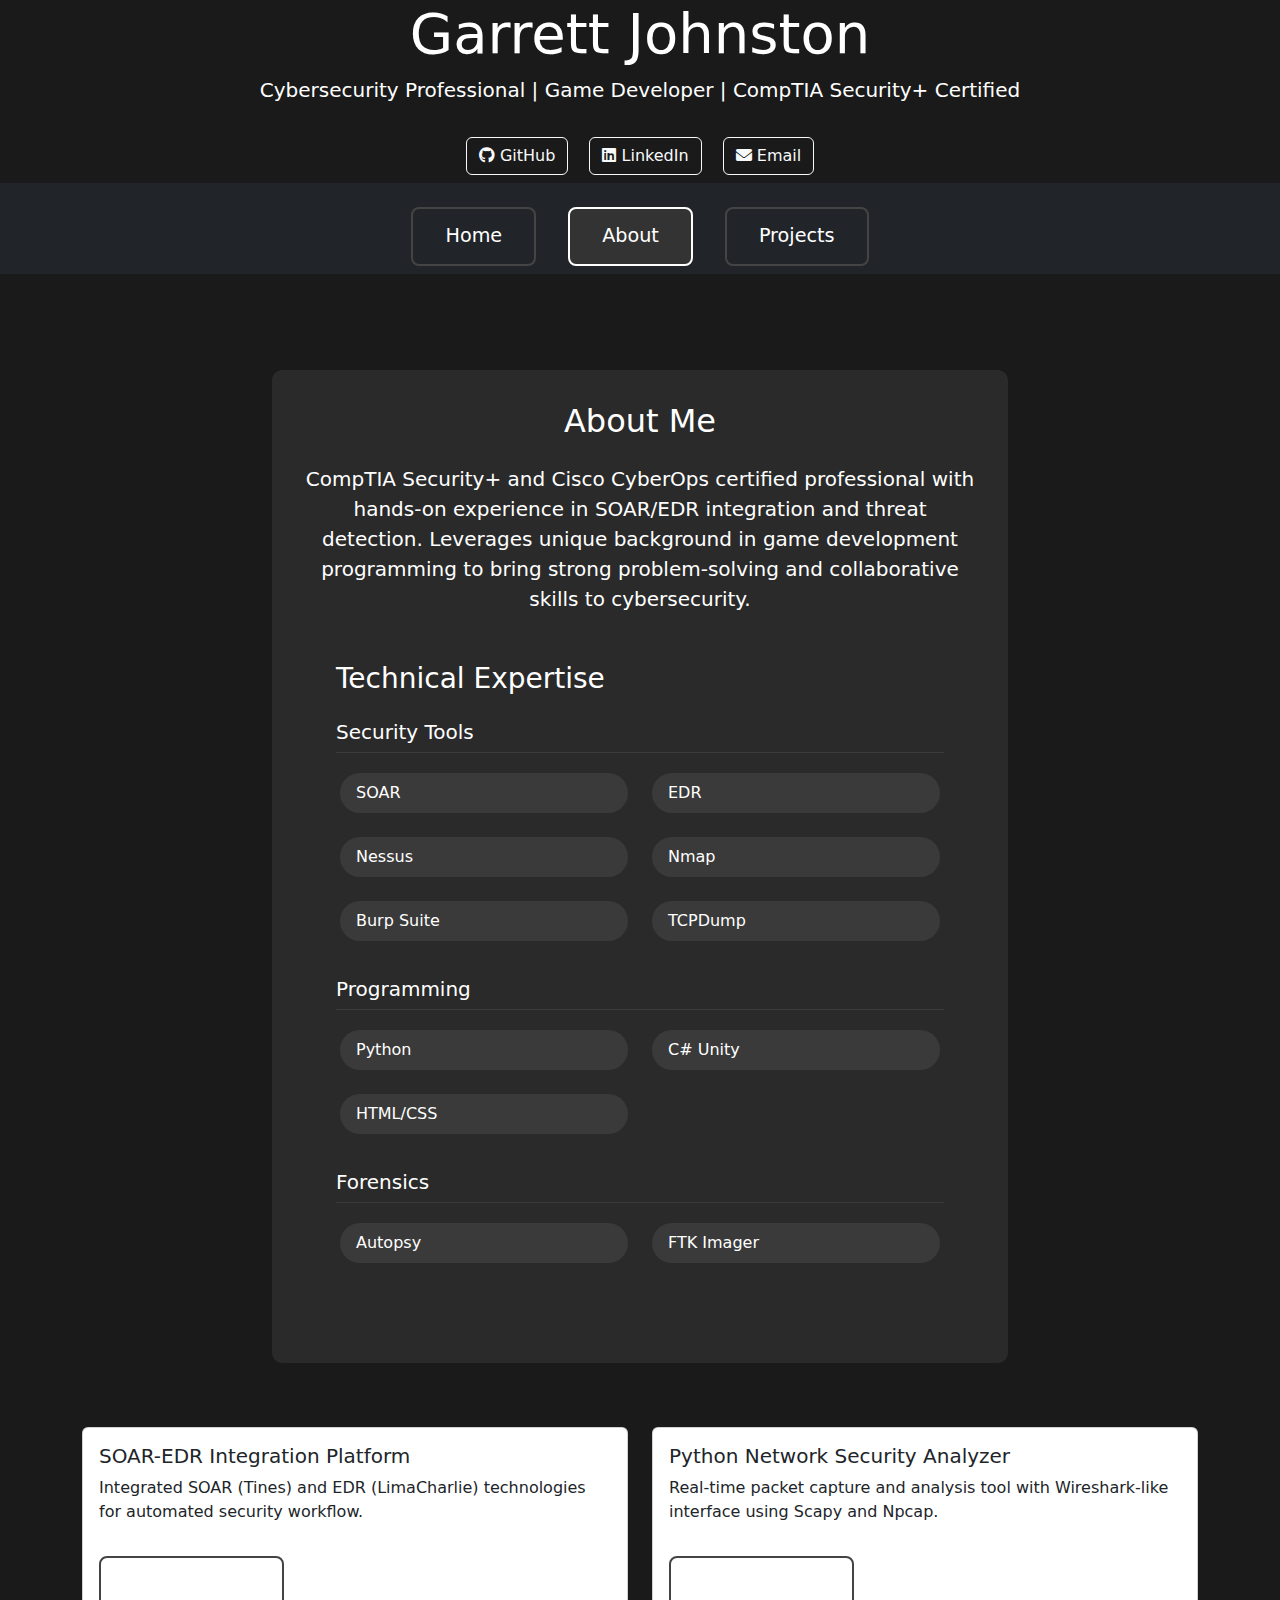
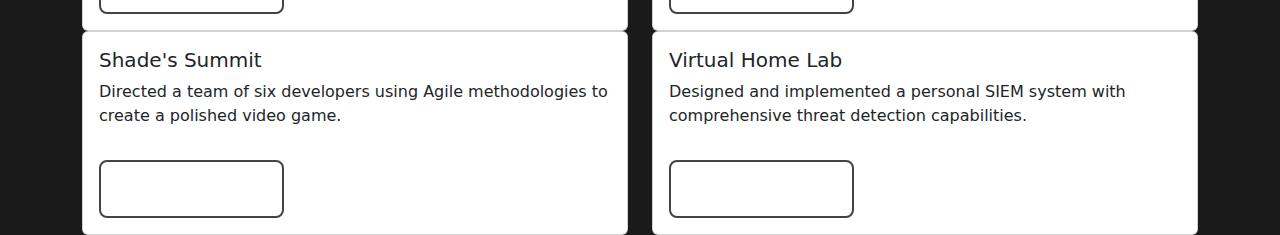
==== about.html @ 57355a37 "Website Tabs" ====
<!DOCTYPE html>
<html lang="en">
<head>
    <meta charset="UTF-8">
    <meta name="viewport" content="width=device-width, initial-scale=1.0">
    <title>About Me - Garrett Johnston</title>
    <link href="https://cdn.jsdelivr.net/npm/bootstrap@5.3.0/dist/css/bootstrap.min.css" rel="stylesheet">
    <link rel="stylesheet" href="https://cdnjs.cloudflare.com/ajax/libs/font-awesome/6.0.0/css/all.min.css">
    <style>
        body {
            background-color: #1a1a1a;
            color: white;
        }
        .about-section {
            padding: 4rem 0;
        }
        .profile-photo {
            max-width: 250px;
            border-radius: 50%;
            margin-bottom: 2rem;
        }
        .bio {
            background: #2a2a2a;
            padding: 2rem;
            border-radius: 10px;
        }
        .skill-badge {
            background: #3a3a3a;
            padding: 0.5rem 1rem;
            margin: 0.25rem;
            border-radius: 20px;
            display: inline-block;
        }
        .skills-section {
            text-align: left;
            padding: 2rem;
        }
        .skills-category {
            margin-bottom: 2rem;
        }
        .skills-category h5 {
            border-bottom: 1px solid #3a3a3a;
            padding-bottom: 0.5rem;
            margin-bottom: 1rem;
        }
        .skills-grid {
            display: grid;
            grid-template-columns: repeat(auto-fill, minmax(200px, 1fr));
            gap: 1rem;
        }
        .navbar {
            margin-bottom: 2rem;
        }
        .nav-link, .btn-custom {
            font-size: 1.2rem;
            padding: 0.8rem 2rem !important;
            border: 2px solid #444;
            border-radius: 8px;
            transition: all 0.3s ease;
            color: #ffffff !important;
            text-align: center;
            display: inline-block;
            text-decoration: none;
            margin-top: 1rem;
            background-color: transparent;
        }

        .nav-link:hover, .btn-custom:hover {
            background-color: #333;
            border-color: #fff;
            transform: translateY(-2px);
            box-shadow: 0 5px 15px rgba(0,0,0,0.3);
            color: #ffffff !important;
        }

        .nav-link.active {
            background-color: #333;
            border-color: #fff;
            color: #ffffff !important;
        }

        .navbar-nav {
            width: 100%;
            display: flex;
            justify-content: center;
            gap: 2rem;
        }

        .navbar .container {
            display: flex;
            justify-content: center;
        }

        .nav-item {
            display: flex;
            justify-content: center;
        }
    </style>
</head>
<body>
    <!-- Hero Section -->
    <section class="hero-section">
        <div class="container text-center">
            <h1 class="display-4">Garrett Johnston</h1>
            <p class="lead">Cybersecurity Professional | Game Developer | CompTIA Security+ Certified</p>
            <div class="social-buttons mt-4">
                <a href="https://github.com/Garrett-M-Johnston" class="btn btn-outline-light m-2">
                    <i class="fab fa-github"></i> GitHub
                </a>
                <a href="https://www.linkedin.com/in/garrett-johnston-cybersec" class="btn btn-outline-light m-2">
                    <i class="fab fa-linkedin"></i> LinkedIn
                </a>
                <a href="mailto:garrett.michael.johnston@gmail.com" class="btn btn-outline-light m-2">
                    <i class="fas fa-envelope"></i> Email
                </a>
            </div>
        </div>
    </section>

    <nav class="navbar navbar-expand-lg navbar-dark bg-dark">
        <div class="container">
            <button class="navbar-toggler" type="button" data-bs-toggle="collapse" data-bs-target="#navbarNav">
                <span class="navbar-toggler-icon"></span>
            </button>
            <div class="collapse navbar-collapse" id="navbarNav">
                <ul class="navbar-nav">
                    <li class="nav-item">
                        <a class="nav-link" href="index.html">Home</a>
                    </li>
                    <li class="nav-item">
                        <a class="nav-link active" href="about.html">About</a>
                    </li>
                    <li class="nav-item">
                        <a class="nav-link" href="projects.html">Projects</a>
                    </li>
                </ul>
            </div>
        </div>
    </nav>

    <main>
        <section class="about-section">
            <div class="container">
                <div class="row">
                    <div class="col-md-8 mx-auto">
                        <div class="bio text-center">
                            <h2 class="mb-4">About Me</h2>
                            <p class="lead">
                                CompTIA Security+ and Cisco CyberOps certified professional with hands-on experience in SOAR/EDR integration and threat detection. 
                                Leverages unique background in game development programming to bring strong problem-solving and collaborative skills to cybersecurity.
                            </p>
                            
                            <div class="skills-section">
                                <h3 class="mb-4">Technical Expertise</h3>
                                
                                <div class="skills-category">
                                    <h5>Security Tools</h5>
                                    <div class="skills-grid">
                                        <span class="skill-badge">SOAR</span>
                                        <span class="skill-badge">EDR</span>
                                        <span class="skill-badge">Nessus</span>
                                        <span class="skill-badge">Nmap</span>
                                        <span class="skill-badge">Burp Suite</span>
                                        <span class="skill-badge">TCPDump</span>
                                    </div>
                                </div>
                                
                                <div class="skills-category">
                                    <h5>Programming</h5>
                                    <div class="skills-grid">
                                        <span class="skill-badge">Python</span>
                                        <span class="skill-badge">C# Unity</span>
                                        <span class="skill-badge">HTML/CSS</span>
                                    </div>
                                </div>
                                
                                <div class="skills-category">
                                    <h5>Forensics</h5>
                                    <div class="skills-grid">
                                        <span class="skill-badge">Autopsy</span>
                                        <span class="skill-badge">FTK Imager</span>
                                    </div>
                                </div>
                            </div>
                        </div>
                    </div>
                </div>
            </div>
        </section>

        <section class="projects-section">
            <div class="container">
                <div class="row">
                    <div class="col-md-6">
                        <div class="card project-card">
                            <div class="card-body">
                                <h5 class="card-title">SOAR-EDR Integration Platform</h5>
                                <p class="card-text">Integrated SOAR (Tines) and EDR (LimaCharlie) technologies for automated security workflow.</p>
                                <a href="https://github.com/Garrett-M-Johnston" class="nav-link">View Project</a>
                            </div>
                        </div>
                    </div>
                    <div class="col-md-6">
                        <div class="card project-card">
                            <div class="card-body">
                                <h5 class="card-title">Python Network Security Analyzer</h5>
                                <p class="card-text">Real-time packet capture and analysis tool with Wireshark-like interface using Scapy and Npcap.</p>
                                <a href="https://github.com/Garrett-M-Johnston/Python-Network-Security-Analyzer-Suite-" class="nav-link">View Project</a>
                            </div>
                        </div>
                    </div>
                    <div class="col-md-6">
                        <div class="card project-card">
                            <div class="card-body">
                                <h5 class="card-title">Shade's Summit</h5>
                                <p class="card-text">Directed a team of six developers using Agile methodologies to create a polished video game.</p>
                                <a href="https://sites.google.com/view/shades-summit/home/play-our-game?authuser=0" class="nav-link">View Project</a>
                            </div>
                        </div>
                    </div>
                    <div class="col-md-6">
                        <div class="card project-card">
                            <div class="card-body">
                                <h5 class="card-title">Virtual Home Lab</h5>
                                <p class="card-text">Designed and implemented a personal SIEM system with comprehensive threat detection capabilities.</p>
                                <a href="https://github.com/Garrett-M-Johnston" class="nav-link">View Project</a>
                            </div>
                        </div>
                    </div>
                </div>
            </div>
        </section>
    </main>

    <script src="https://cdn.jsdelivr.net/npm/bootstrap@5.3.0/dist/js/bootstrap.bundle.min.js"></script>
</body>
</html>
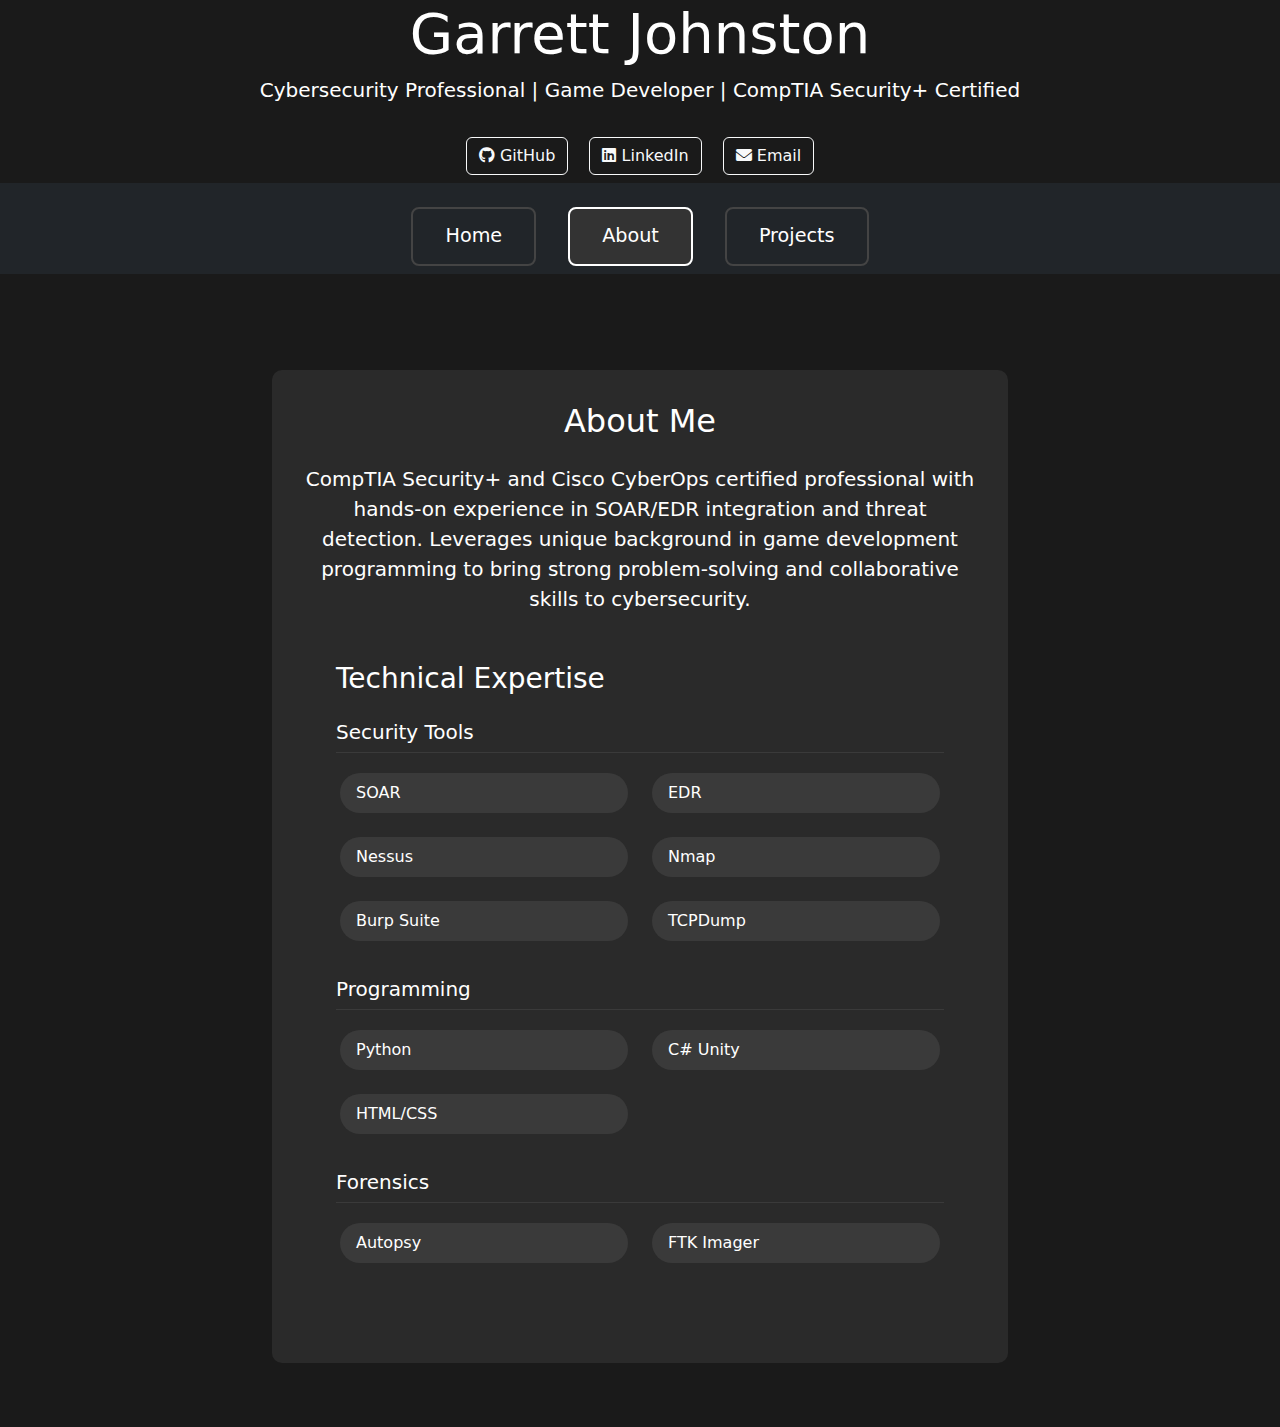
==== commit d3eb4547: "minor changes" ====
--- a/about.html
+++ b/about.html
@@ -188,48 +188,6 @@
             </div>
         </section>
 
-        <section class="projects-section">
-            <div class="container">
-                <div class="row">
-                    <div class="col-md-6">
-                        <div class="card project-card">
-                            <div class="card-body">
-                                <h5 class="card-title">SOAR-EDR Integration Platform</h5>
-                                <p class="card-text">Integrated SOAR (Tines) and EDR (LimaCharlie) technologies for automated security workflow.</p>
-                                <a href="https://github.com/Garrett-M-Johnston" class="nav-link">View Project</a>
-                            </div>
-                        </div>
-                    </div>
-                    <div class="col-md-6">
-                        <div class="card project-card">
-                            <div class="card-body">
-                                <h5 class="card-title">Python Network Security Analyzer</h5>
-                                <p class="card-text">Real-time packet capture and analysis tool with Wireshark-like interface using Scapy and Npcap.</p>
-                                <a href="https://github.com/Garrett-M-Johnston/Python-Network-Security-Analyzer-Suite-" class="nav-link">View Project</a>
-                            </div>
-                        </div>
-                    </div>
-                    <div class="col-md-6">
-                        <div class="card project-card">
-                            <div class="card-body">
-                                <h5 class="card-title">Shade's Summit</h5>
-                                <p class="card-text">Directed a team of six developers using Agile methodologies to create a polished video game.</p>
-                                <a href="https://sites.google.com/view/shades-summit/home/play-our-game?authuser=0" class="nav-link">View Project</a>
-                            </div>
-                        </div>
-                    </div>
-                    <div class="col-md-6">
-                        <div class="card project-card">
-                            <div class="card-body">
-                                <h5 class="card-title">Virtual Home Lab</h5>
-                                <p class="card-text">Designed and implemented a personal SIEM system with comprehensive threat detection capabilities.</p>
-                                <a href="https://github.com/Garrett-M-Johnston" class="nav-link">View Project</a>
-                            </div>
-                        </div>
-                    </div>
-                </div>
-            </div>
-        </section>
     </main>
 
     <script src="https://cdn.jsdelivr.net/npm/bootstrap@5.3.0/dist/js/bootstrap.bundle.min.js"></script>
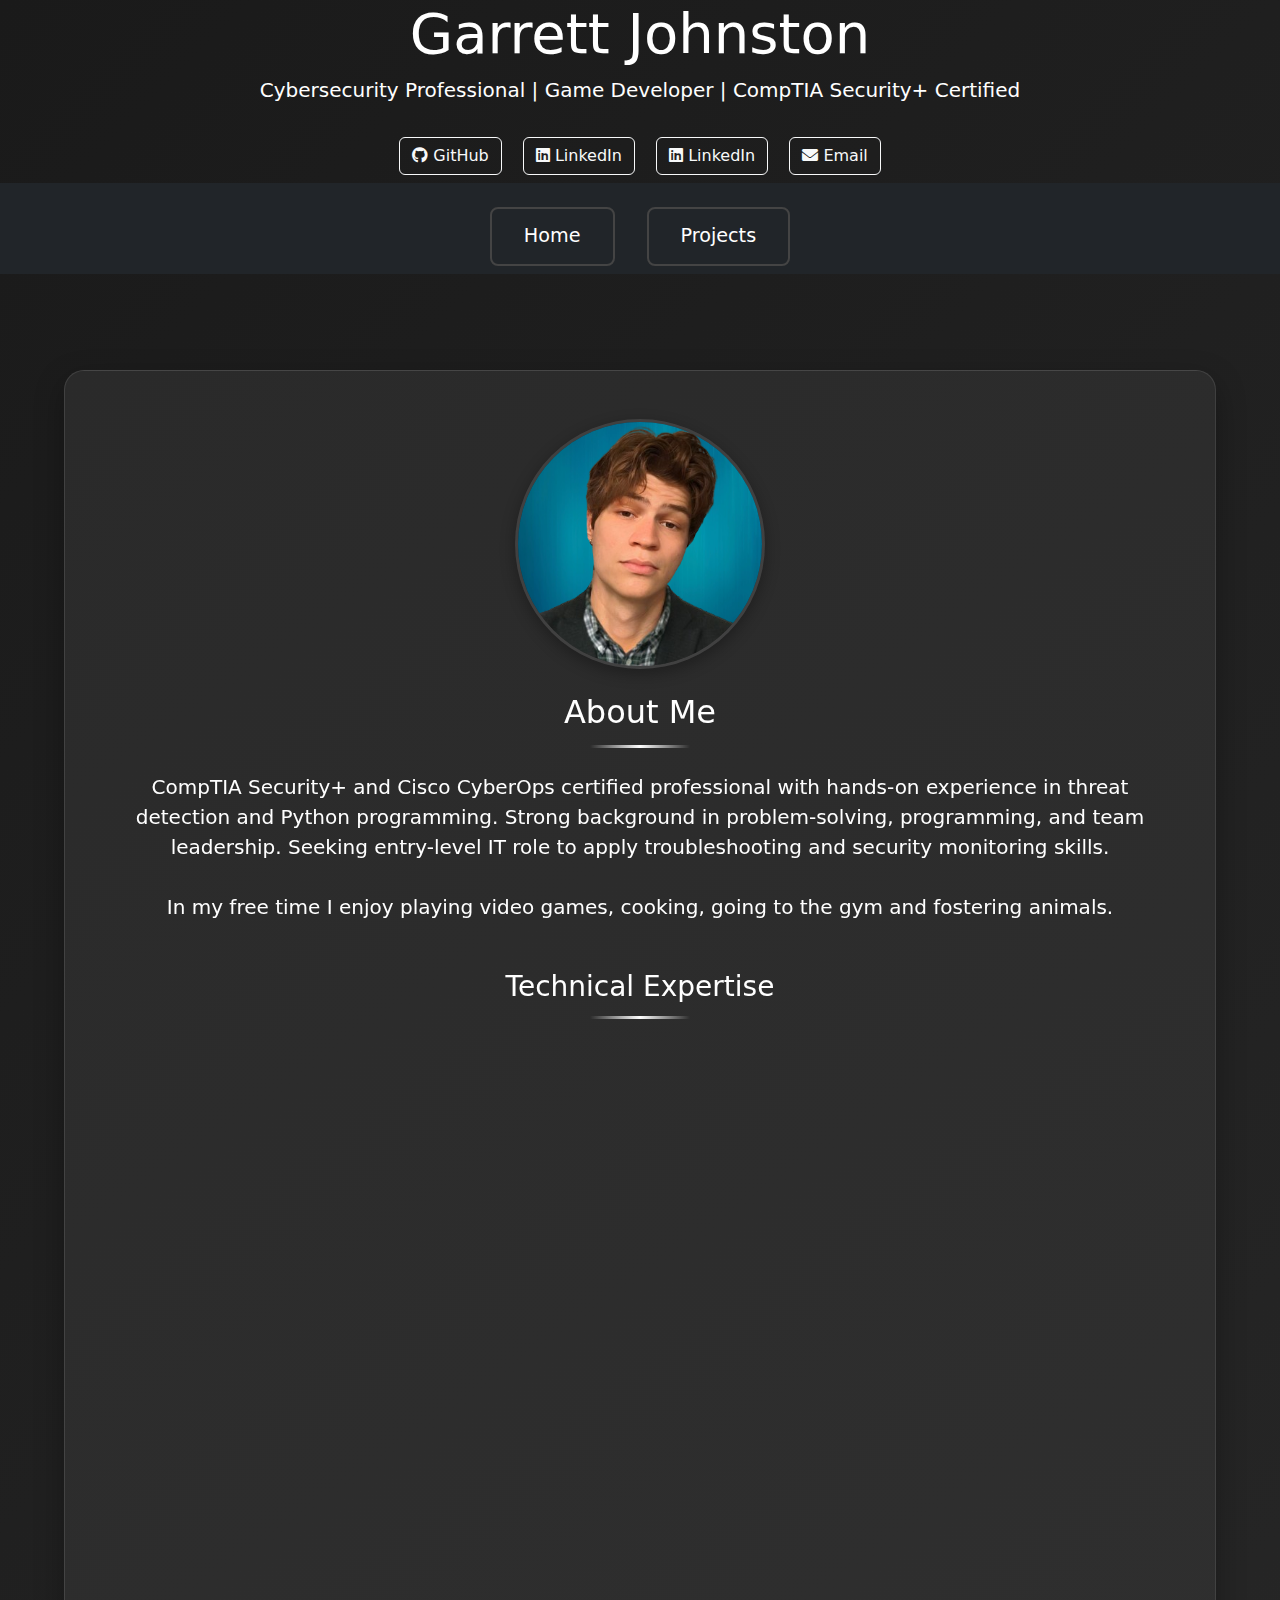
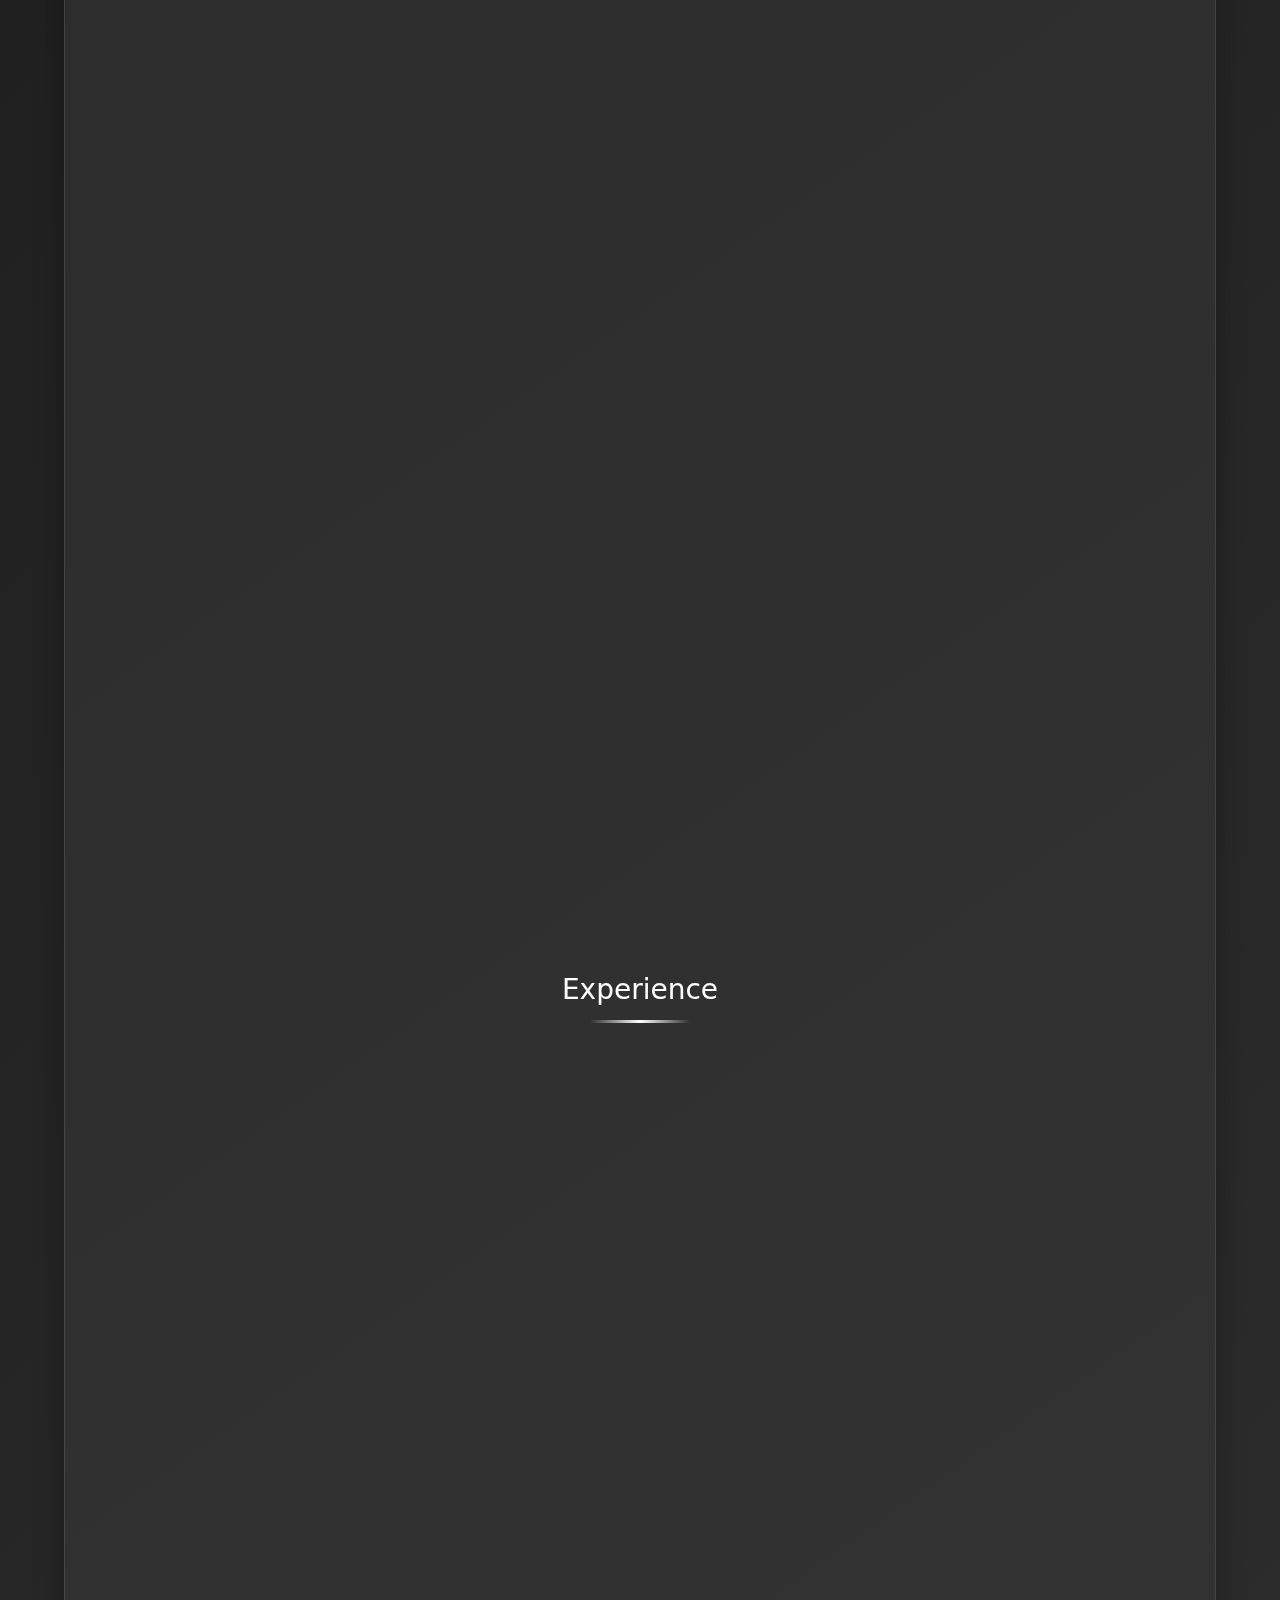
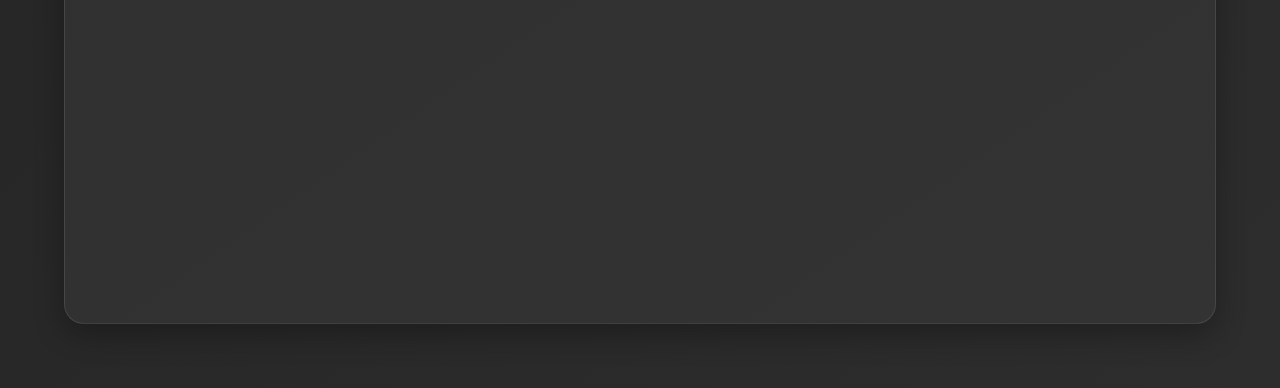
==== commit 0f021828: "UI and More Skills" ====
--- a/about.html
+++ b/about.html
@@ -8,49 +8,159 @@
     <link rel="stylesheet" href="https://cdnjs.cloudflare.com/ajax/libs/font-awesome/6.0.0/css/all.min.css">
     <style>
         body {
-            background-color: #1a1a1a;
+            background: linear-gradient(135deg, #1a1a1a 0%, #2d2d2d 100%);
             color: white;
         }
-        .about-section {
-            padding: 4rem 0;
-        }
+
+        .bio {
+            background: linear-gradient(145deg, #2a2a2a 0%, #333333 100%);
+            padding: 3rem;
+            border-radius: 20px;
+            box-shadow: 0 10px 30px rgba(0,0,0,0.3);
+            border: 1px solid rgba(255,255,255,0.1);
+            backdrop-filter: blur(10px);
+        }
+
+        .skills-category {
+            background: linear-gradient(145deg, #2d2d2d 0%, #363636 100%);
+            padding: 1.8rem;
+            border-radius: 15px;
+            margin-bottom: 1.5rem;
+            box-shadow: 0 5px 15px rgba(0,0,0,0.2);
+            border: 1px solid rgba(255,255,255,0.05);
+            transition: all 0.3s ease;
+            position: relative;
+            overflow: hidden;
+        }
+
+        .skills-category:hover {
+            transform: translateY(-5px);
+            box-shadow: 0 8px 25px rgba(0,0,0,0.3);
+            border: 1px solid rgba(255,255,255,0.1);
+        }
+
+        .skills-category::before {
+            content: '';
+            position: absolute;
+            top: 0;
+            left: 0;
+            width: 100%;
+            height: 100%;
+            background: linear-gradient(45deg, transparent, rgba(255,255,255,0.05));
+            pointer-events: none;
+        }
+
+        .skill-badge {
+            background: linear-gradient(145deg, #3a3a3a 0%, #444444 100%);
+            padding: 0.6rem 1.2rem;
+            margin: 0.3rem;
+            border-radius: 25px;
+            display: inline-block;
+            font-size: 0.9rem;
+            transition: all 0.3s ease;
+            border: 1px solid rgba(255,255,255,0.1);
+            box-shadow: 0 2px 5px rgba(0,0,0,0.2);
+            position: relative;
+            overflow: hidden;
+            transform: translateZ(0);
+        }
+
+        .skill-badge:hover {
+            background: linear-gradient(145deg, #444444 0%, #4a4a4a 100%);
+            transform: translateY(-2px) scale(1.05);
+            box-shadow: 0 4px 12px rgba(0,0,0,0.3);
+        }
+
+        .experience-item {
+            background: linear-gradient(145deg, #2d2d2d 0%, #363636 100%);
+            padding: 2rem;
+            border-radius: 15px;
+            margin-bottom: 2rem;
+            box-shadow: 0 5px 15px rgba(0,0,0,0.2);
+            border: 1px solid rgba(255,255,255,0.05);
+            transition: all 0.3s ease;
+        }
+
+        .experience-item:hover {
+            transform: translateY(-5px);
+            box-shadow: 0 8px 25px rgba(0,0,0,0.3);
+        }
+
+        .section-title {
+            position: relative;
+            padding-bottom: 1rem;
+            margin-bottom: 3rem;
+        }
+
+        .section-title::after {
+            content: '';
+            position: absolute;
+            bottom: 0;
+            left: 50%;
+            transform: translateX(-50%);
+            width: 100px;
+            height: 3px;
+            background: linear-gradient(90deg, transparent, #fff, transparent);
+        }
+
+        @keyframes fadeInUp {
+            from {
+                opacity: 0;
+                transform: translateY(20px);
+            }
+            to {
+                opacity: 1;
+                transform: translateY(0);
+            }
+        }
+
+        .skills-category, .experience-item {
+            animation: fadeInUp 0.6s ease forwards;
+            opacity: 0;
+        }
+
+        .skills-category:nth-child(n) {
+            animation-delay: calc(0.1s * var(--animation-order, 1));
+        }
+
         .profile-photo {
             max-width: 250px;
             border-radius: 50%;
             margin-bottom: 2rem;
-        }
-        .bio {
-            background: #2a2a2a;
-            padding: 2rem;
-            border-radius: 10px;
-        }
-        .skill-badge {
-            background: #3a3a3a;
-            padding: 0.5rem 1rem;
-            margin: 0.25rem;
-            border-radius: 20px;
-            display: inline-block;
-        }
+            box-shadow: 0 5px 15px rgba(0,0,0,0.3);
+            border: 3px solid rgba(255,255,255,0.1);
+            transition: all 0.3s ease;
+            animation: glow 3s infinite ease-in-out;
+        }
+
+        .profile-photo:hover {
+            transform: scale(1.05);
+            box-shadow: 0 8px 25px rgba(0,0,0,0.4);
+            border: 3px solid rgba(255,255,255,0.2);
+        }
+
+        .about-section {
+            padding: 4rem 0;
+        }
+
         .skills-section {
             text-align: left;
             padding: 2rem;
-        }
-        .skills-category {
-            margin-bottom: 2rem;
-        }
-        .skills-category h5 {
-            border-bottom: 1px solid #3a3a3a;
-            padding-bottom: 0.5rem;
-            margin-bottom: 1rem;
-        }
+            max-width: 100%;
+            margin: 0 auto;
+        }
+
         .skills-grid {
             display: grid;
-            grid-template-columns: repeat(auto-fill, minmax(200px, 1fr));
-            gap: 1rem;
-        }
+            grid-template-columns: repeat(2, 1fr);
+            gap: 2rem;
+            margin-top: 2rem;
+        }
+
         .navbar {
             margin-bottom: 2rem;
         }
+
         .nav-link, .btn-custom {
             font-size: 1.2rem;
             padding: 0.8rem 2rem !important;
@@ -94,6 +204,107 @@
         .nav-item {
             display: flex;
             justify-content: center;
+        }
+        
+        @media (max-width: 1800px) {
+            .skills-grid {
+                grid-template-columns: repeat(3, 1fr);
+            }
+        }
+
+        @media (max-width: 1200px) {
+            .skills-grid {
+                grid-template-columns: repeat(2, 1fr);
+            }
+        }
+
+        @media (max-width: 992px) {
+            .skills-grid {
+                grid-template-columns: repeat(2, 1fr);
+            }
+        }
+
+        @media (max-width: 768px) {
+            .skills-grid {
+                grid-template-columns: 1fr;
+            }
+        }
+
+        @media (max-width: 576px) {
+            .skills-grid {
+                grid-template-columns: 1fr;
+            }
+        }
+
+        .container {
+            max-width: 1800px !important;
+            width: 95%;
+            padding: 0 2rem;
+        }
+
+        .col-md-8 {
+            flex: 0 0 auto;
+            width: 100% !important;
+            max-width: 100%;
+        }
+
+        .experience-section {
+            text-align: left;
+            padding: 2rem;
+            max-width: 100%;
+            margin: 2rem auto;
+        }
+
+        .experience-title {
+            color: #fff;
+            font-size: 1.2rem;
+            margin-bottom: 0.5rem;
+        }
+
+        .experience-date {
+            color: #888;
+            font-size: 0.9rem;
+            margin-bottom: 1rem;
+        }
+
+        .experience-details {
+            margin-left: 1rem;
+        }
+
+        .experience-details ul {
+            list-style-type: none;
+            padding-left: 0;
+        }
+
+        .experience-details li {
+            margin-bottom: 0.5rem;
+            position: relative;
+            padding-left: 1.5rem;
+        }
+
+        .experience-details li:before {
+            content: "•";
+            position: absolute;
+            left: 0;
+            color: #888;
+        }
+
+        .skills-category::before {
+            content: '';
+            position: absolute;
+            top: -50%;
+            left: -50%;
+            width: 200%;
+            height: 200%;
+            background: linear-gradient(45deg, transparent, rgba(255,255,255,0.03), rgba(255,255,255,0.06), transparent);
+            transform: rotate(45deg);
+            animation: shimmer 3s infinite linear;
+            pointer-events: none;
+        }
+
+        @keyframes glow {
+            0%, 100% { box-shadow: 0 0 5px rgba(255,255,255,0.3); }
+            50% { box-shadow: 0 0 20px rgba(255,255,255,0.5); }
         }
     </style>
 </head>
@@ -110,6 +321,9 @@
                 <a href="https://www.linkedin.com/in/garrett-johnston-cybersec" class="btn btn-outline-light m-2">
                     <i class="fab fa-linkedin"></i> LinkedIn
                 </a>
+                <a href="https://www.linkedin.com/in/garrett-johnston-cybersec" class="btn btn-outline-light m-2">
+                    <i class="fab fa-linkedin"></i> LinkedIn
+                </a>
                 <a href="mailto:garrett.michael.johnston@gmail.com" class="btn btn-outline-light m-2">
                     <i class="fas fa-envelope"></i> Email
                 </a>
@@ -128,9 +342,6 @@
                         <a class="nav-link" href="index.html">Home</a>
                     </li>
                     <li class="nav-item">
-                        <a class="nav-link active" href="about.html">About</a>
-                    </li>
-                    <li class="nav-item">
                         <a class="nav-link" href="projects.html">Projects</a>
                     </li>
                 </ul>
@@ -144,50 +355,137 @@
                 <div class="row">
                     <div class="col-md-8 mx-auto">
                         <div class="bio text-center">
-                            <h2 class="mb-4">About Me</h2>
+                            <!-- Add your profile picture here -->
+                            <img src="assets/profile.png" alt="Garrett Johnston" class="profile-photo mb-4">
+                            <h2 class="mb-4 section-title">About Me</h2>
                             <p class="lead">
-                                CompTIA Security+ and Cisco CyberOps certified professional with hands-on experience in SOAR/EDR integration and threat detection. 
-                                Leverages unique background in game development programming to bring strong problem-solving and collaborative skills to cybersecurity.
+                                CompTIA Security+ and Cisco CyberOps certified professional with hands-on experience in threat
+                                detection and Python programming. Strong background in problem-solving, programming, and team
+                                leadership. Seeking entry-level IT role to apply troubleshooting and security monitoring skills.
+
+                                <br>
+                                <br>In my free time I enjoy playing video games, cooking, going to the gym and fostering animals.
+                                
                             </p>
                             
                             <div class="skills-section">
-                                <h3 class="mb-4">Technical Expertise</h3>
-                                
-                                <div class="skills-category">
-                                    <h5>Security Tools</h5>
-                                    <div class="skills-grid">
+                                <h3 class="mb-4 text-center section-title">Technical Expertise</h3>
+                                <div class="skills-grid">
+                                    <div class="skills-category" style="--animation-order: 1">
+                                        <h5>Hardware & Software</h5>
+                                        <span class="skill-badge">Desktop Troubleshooting</span>
+                                        <span class="skill-badge">Laptop Repair</span>
+                                        <span class="skill-badge">Printer Support</span>
+                                        <span class="skill-badge">VMWare</span>
+                                        <span class="skill-badge">Splunk</span>
+                                        <span class="skill-badge">AWS</span>
+                                    </div>
+                                    
+                                    <div class="skills-category" style="--animation-order: 2">
+                                        <h5>Security Tools</h5>
                                         <span class="skill-badge">SOAR</span>
                                         <span class="skill-badge">EDR</span>
                                         <span class="skill-badge">Nessus</span>
                                         <span class="skill-badge">Nmap</span>
                                         <span class="skill-badge">Burp Suite</span>
                                         <span class="skill-badge">TCPDump</span>
-                                    </div>
-                                </div>
-                                
-                                <div class="skills-category">
-                                    <h5>Programming</h5>
-                                    <div class="skills-grid">
+                                        <span class="skill-badge">Wireshark</span>
+                                        <span class="skill-badge">Autopsy</span>
+                                        <span class="skill-badge">FTK Imager</span>
+                                        <span class="skill-badge">Threat Detection</span>
+                                    </div>
+                                    
+                                    <div class="skills-category" style="--animation-order: 3">
+                                        <h5>Programming & OS</h5>
                                         <span class="skill-badge">Python</span>
                                         <span class="skill-badge">C# Unity</span>
-                                        <span class="skill-badge">HTML/CSS</span>
-                                    </div>
-                                </div>
-                                
-                                <div class="skills-category">
-                                    <h5>Forensics</h5>
-                                    <div class="skills-grid">
-                                        <span class="skill-badge">Autopsy</span>
-                                        <span class="skill-badge">FTK Imager</span>
-                                    </div>
+                                        <span class="skill-badge">Kali Linux</span>
+                                        <span class="skill-badge">Windows</span>
+                                        <span class="skill-badge">Ubuntu</span>
+                                    </div>
+
+                                    <div class="skills-category" style="--animation-order: 4">
+                                        <h5>Soft Skills</h5>
+                                        <span class="skill-badge">Problem-Solving</span>
+                                        <span class="skill-badge">Communication</span>
+                                        <span class="skill-badge">Collaboration</span>
+                                        <span class="skill-badge">Critical Thinking</span>
+                                        <span class="skill-badge">Adaptability</span>
+                                        <span class="skill-badge">Creativity</span>
+                                        <span class="skill-badge">Initiative</span>
+                                    </div>
+
+                                    <div class="skills-category" style="--animation-order: 5">
+                                        <h5>Certifications</h5>
+                                        <span class="skill-badge">CompTIA Security+</span>
+                                        <span class="skill-badge">Certiport IT Specialist Python</span>
+                                        <span class="skill-badge">Cisco CyberOps Associate</span>
+                                        <span class="skill-badge">CCNA: Switching, Routing, and Wireless Essentials</span>
+                                        <span class="skill-badge">CCNA: Introduction to Networks</span>
+                                    </div>
+
+                                    <div class="skills-category" style="--animation-order: 6">
+                                        <h5>Development Interests</h5>
+                                        <span class="skill-badge">Ethical Hacking</span>
+                                        <span class="skill-badge">New Programming Languages</span>
+                                        <span class="skill-badge">Emerging Cybersecurity Technologies</span>
+                                        <span class="skill-badge">Cloud Security and AI Automation</span>
+                                    </div>
+
+                                    <div class="skills-category" style="--animation-order: 7">
+                                        <h5>Personal Interests</h5>
+                                        <span class="skill-badge">Animals</span>
+                                        <span class="skill-badge">Video Games</span>
+                                        <span class="skill-badge">Cooking</span>
+                                        <span class="skill-badge">Game Development</span>
+                                        <span class="skill-badge">Health & Fitness</span>
+                                    </div>
+
                                 </div>
                             </div>
+                            
+                            <div class="experience-section">
+                                <h3 class="mb-4 text-center section-title">Experience</h3>
+                                
+                                <div class="experience-item">
+                                    <h4 class="experience-title">Educational Career Break</h4>
+                                    <div class="experience-date">May 2023 - Present</div>
+                                    <div class="experience-details">
+                                        <ul>
+                                            <li>Double major in Cybersecurity and Simulation and Game Design Programming.</li>
+                                            <li>Dedicated full-time to deepen expertise in cybersecurity principles developing critical skills and knowledge to support a future career in cybersecurity.</li>
+                                        </ul>
+                                    </div>
+                                </div>
+
+                                <div class="experience-item">
+                                    <h4 class="experience-title">B&B Theaters Supervisor – Morrisville, NC</h4>
+                                    <div class="experience-date">April 2020 – May 2023</div>
+                                    <div class="experience-details">
+                                        <ul>
+                                            <li>Managed and troubleshot digital point-of-sale (POS) systems</li>
+                                            <li>Proactively addressed operational issues by communicating effectively with management and implementing solutions.</li>
+                                        </ul>
+                                    </div>
+                                </div>
+
+                                <div class="experience-item">
+                                    <h4 class="experience-title">Best Friend Adoption Volunteer – Cary, NC</h4>
+                                    <div class="experience-date">April 2020 – May 2023</div>
+                                    <div class="experience-details">
+                                        <ul>
+                                            <li>Fostered both cats and dogs in a secure and nurturing environment.</li>
+                                            <li>Provided support to animals through proper feeding, nutrition, hygiene, and love.</li>
+                                        </ul>
+                                    </div>
+                                </div>
+                            </div>
+
                         </div>
                     </div>
                 </div>
             </div>
         </section>
-
     </main>
 
     <script src="https://cdn.jsdelivr.net/npm/bootstrap@5.3.0/dist/js/bootstrap.bundle.min.js"></script>
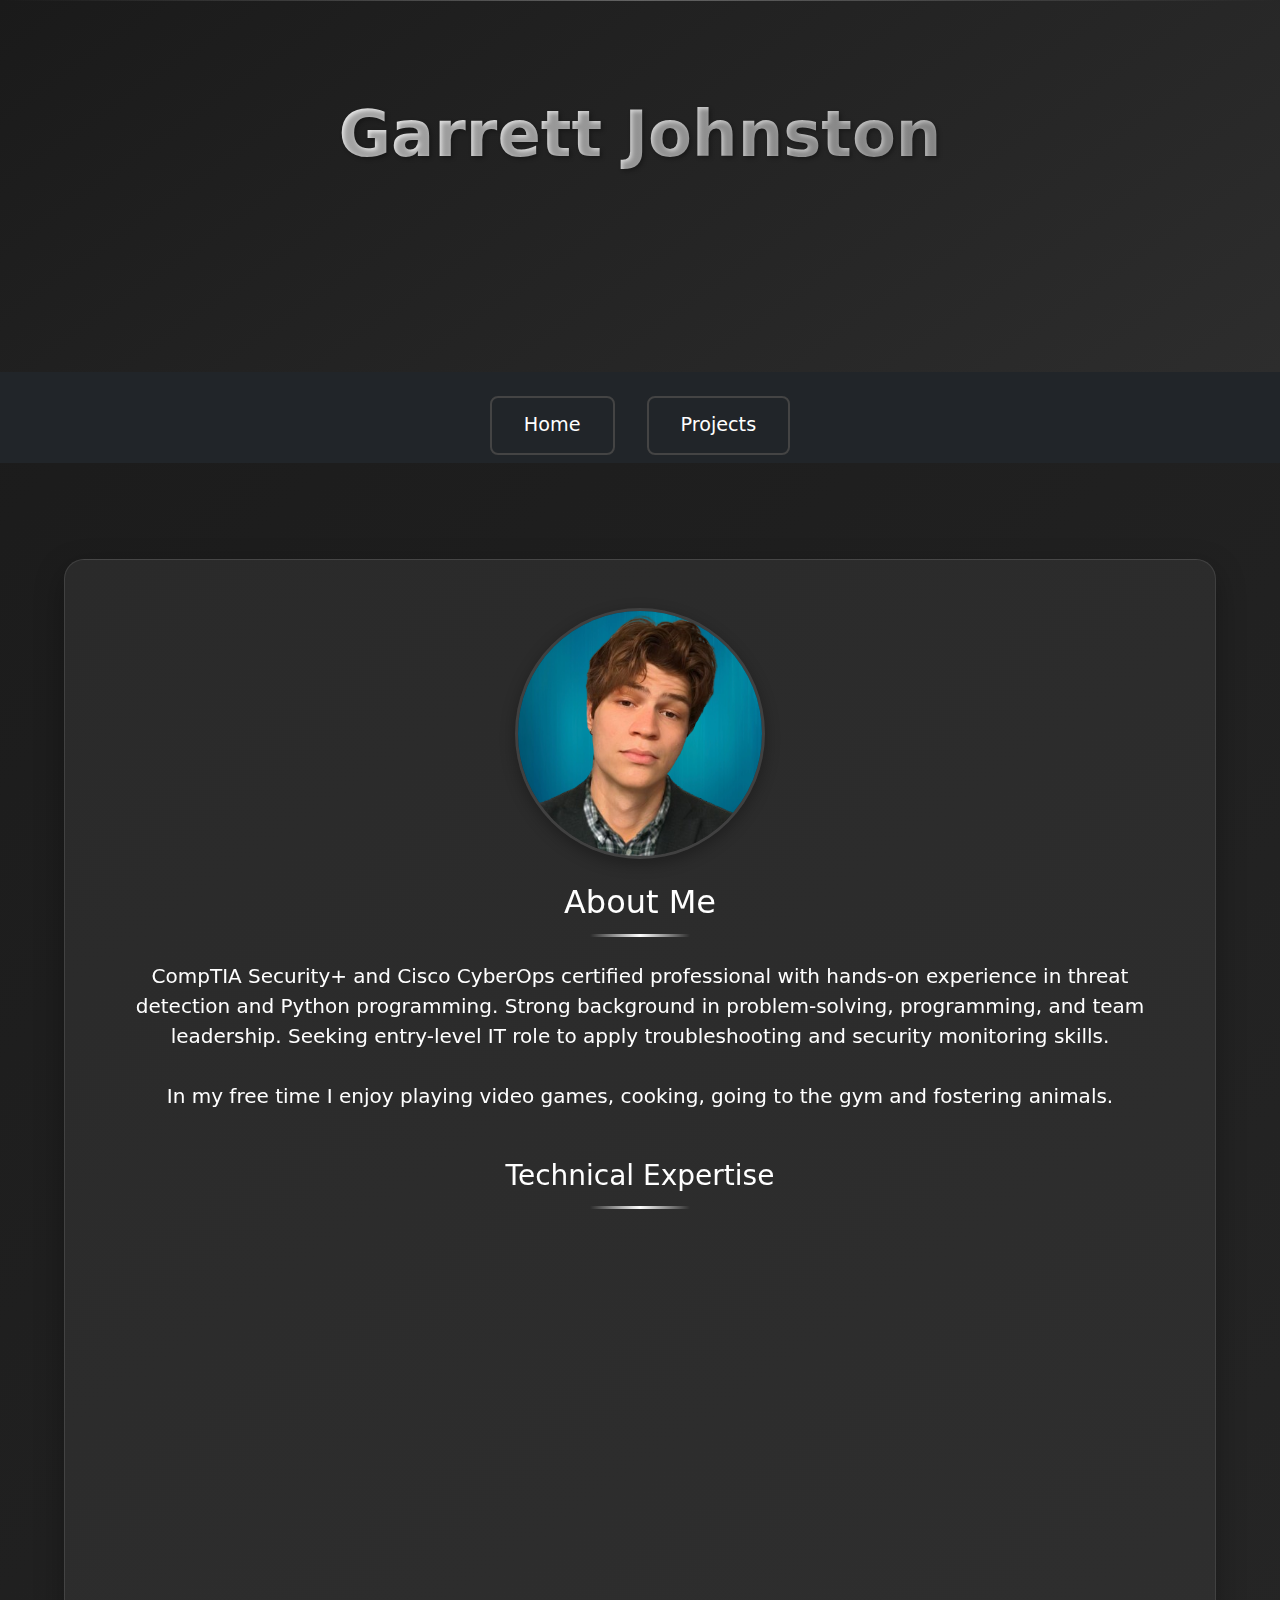
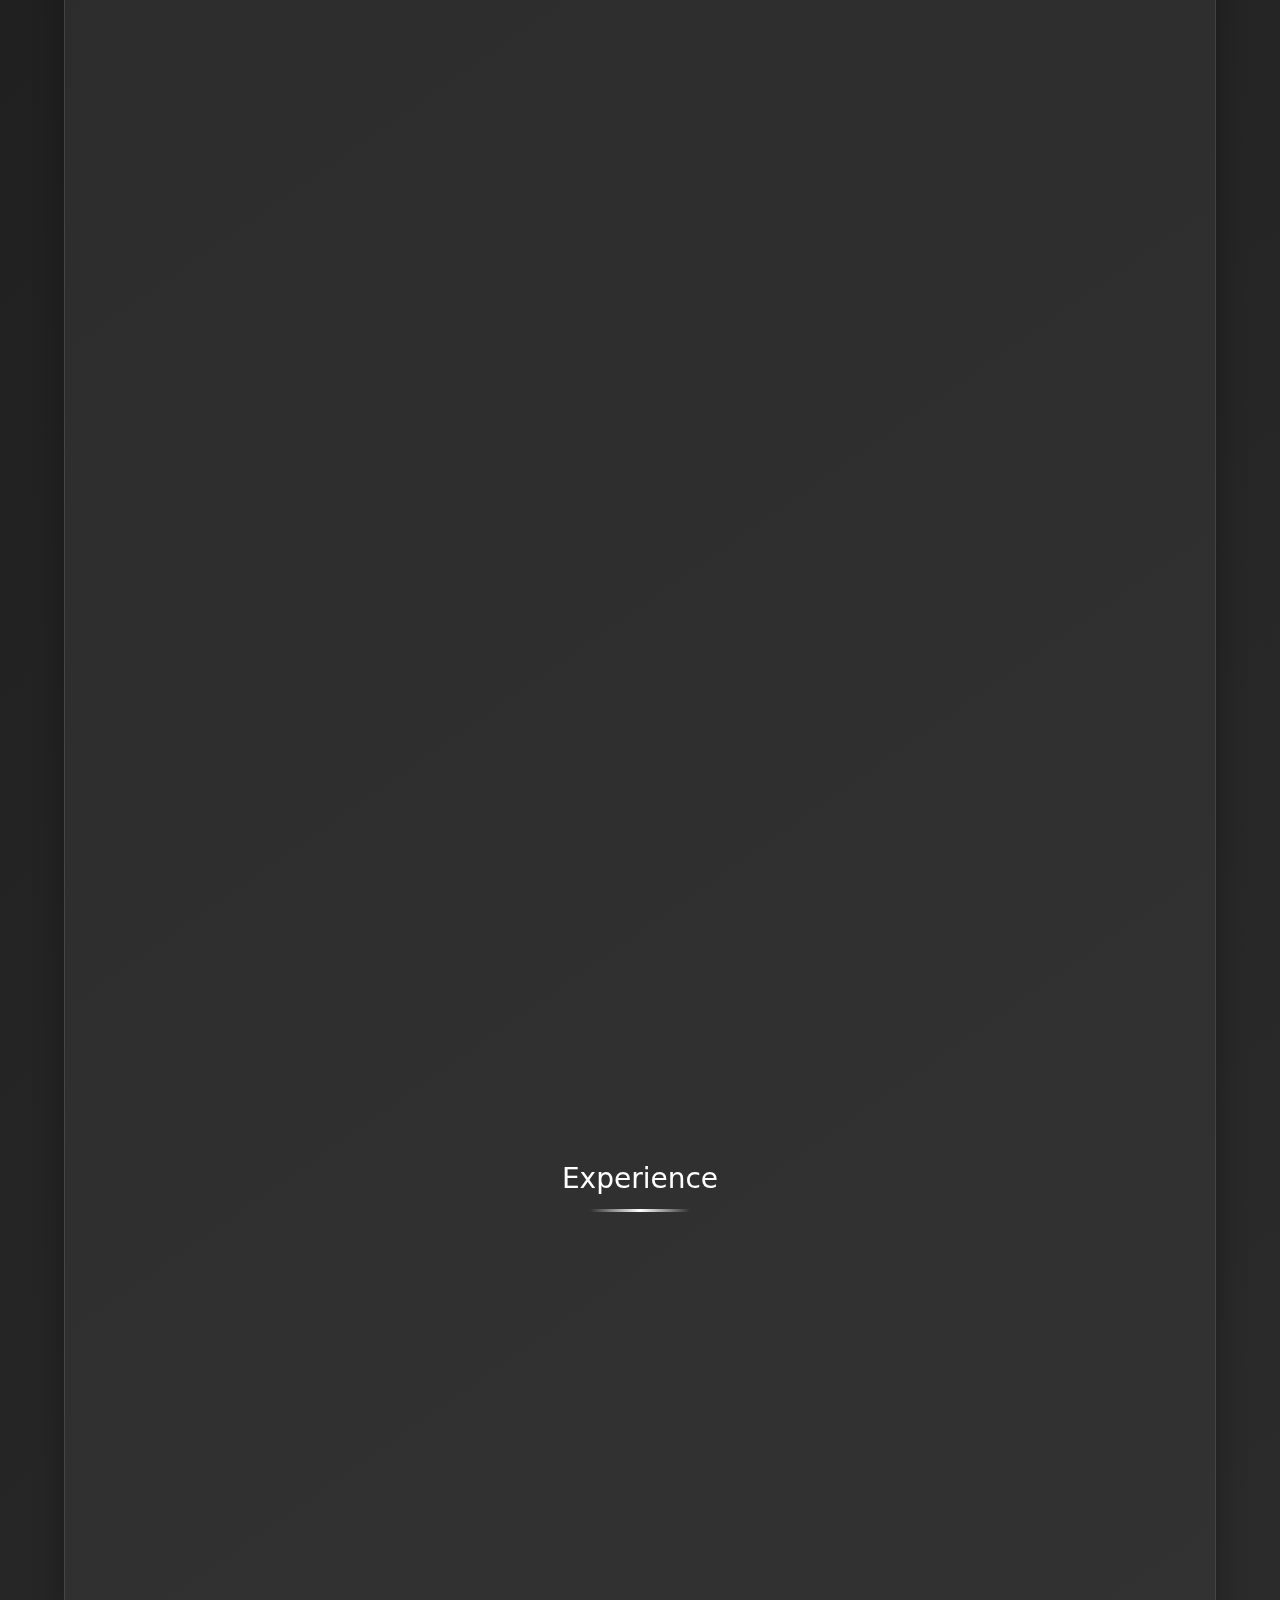
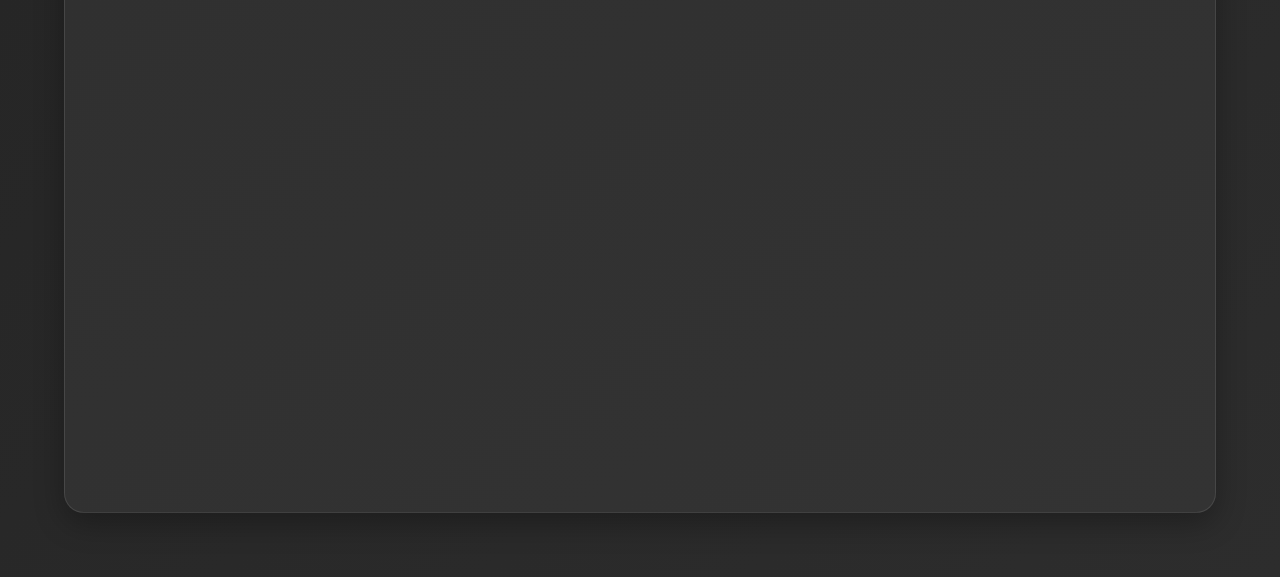
==== commit e17d17b1: "Header" ====
--- a/about.html
+++ b/about.html
@@ -305,6 +305,64 @@
         @keyframes glow {
             0%, 100% { box-shadow: 0 0 5px rgba(255,255,255,0.3); }
             50% { box-shadow: 0 0 20px rgba(255,255,255,0.5); }
+        }
+
+        .hero-section {
+            background: linear-gradient(145deg, #1a1a1a 0%, #2d2d2d 100%);
+            color: white;
+            padding: 6rem 0 4rem 0;
+            position: relative;
+            overflow: hidden;
+        }
+
+        .hero-section::before {
+            content: '';
+            position: absolute;
+            top: 0;
+            left: 0;
+            right: 0;
+            height: 1px;
+            background: linear-gradient(90deg, transparent, rgba(255,255,255,0.3), transparent);
+        }
+
+        .hero-section h1 {
+            font-size: 4rem;
+            font-weight: 700;
+            margin-bottom: 1rem;
+            background: linear-gradient(to right, #ffffff, #a8a8a8);
+            background-clip: text;
+            -webkit-background-clip: text;
+            -webkit-text-fill-color: transparent;
+            text-shadow: 2px 2px 4px rgba(0,0,0,0.3);
+            animation: fadeInDown 0.8s ease-out;
+        }
+
+        .hero-section .lead {
+            font-size: 1.4rem;
+            color: #cccccc;
+            margin-bottom: 2rem;
+            animation: fadeInUp 0.8s ease-out;
+            animation-delay: 0.2s;
+            opacity: 0;
+            animation-fill-mode: forwards;
+        }
+
+        .social-buttons {
+            animation: fadeInUp 0.8s ease-out;
+            animation-delay: 0.4s;
+            opacity: 0;
+            animation-fill-mode: forwards;
+        }
+
+        @keyframes fadeInDown {
+            from {
+                opacity: 0;
+                transform: translateY(-30px);
+            }
+            to {
+                opacity: 1;
+                transform: translateY(0);
+            }
         }
     </style>
 </head>
